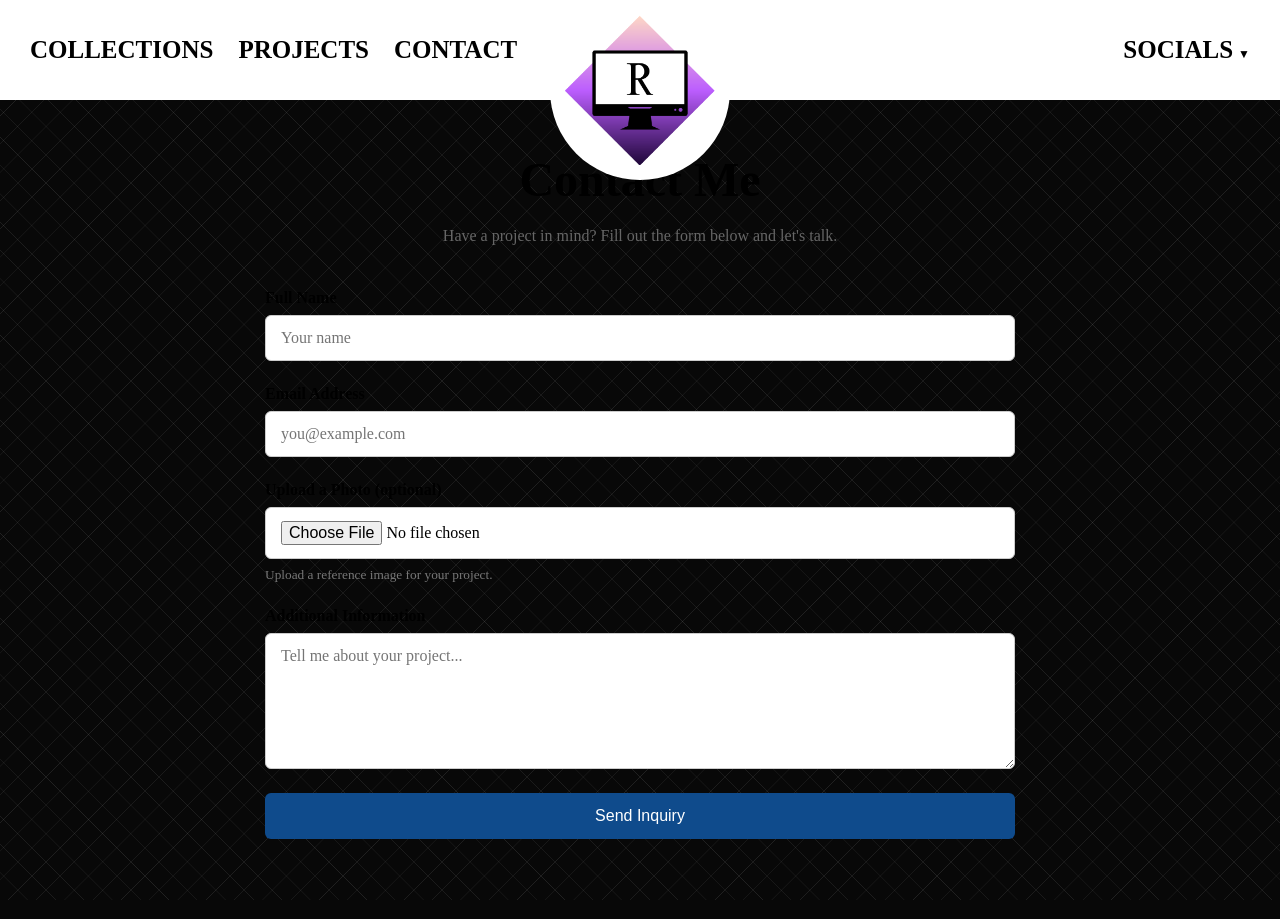
==== contact.html @ 5a3e5517 "Upload portfolio website" ====
<!-- Homepage -->

<!DOCTYPE html>
<html>

    <head>
        <link rel="Stylesheet" href="style.css">
        <script src="scripts.js" defer></script>
    </head>

    
    <main class="contact-page">
        <h1>Contact Me</h1>
        <p class="contact-intro">
            Have a project in mind? Fill out the form below and let's talk.
        </p>

        <form class="contact-form" action="https://formspree.io/f/mdearlnl" method="POST"
            enctype="multipart/form-data">

                <input
                    type="hidden"
                    name="_next"
                    value="https://your-website-url/thank-you.html"
                >

            <div class="form-group">
                <label for="name">Full Name</label>
                <input
                    type="text"
                    id="name"
                    name="name"
                    placeholder="Your name"
                    required
                >
            </div>

            <div class="form-group">
                <label for="email">Email Address</label>
                <input
                    type="email"
                    id="email"
                    name="email"
                    placeholder="you@example.com"
                    required
                >
            </div>

            <div class="form-group">
                <label for="photo">Upload a Photo (optional)</label>
                <input
                    type="file"
                    id="photo"
                    name="photo"
                    accept="image/*"
                >
                <small>Upload a reference image for your project.</small>
            </div>

            <div class="form-group">
                <label for="message">Additional Information</label>
                <textarea
                    id="message"
                    name="message"
                    rows="6"
                    placeholder="Tell me about your project..."
                    required
                ></textarea>
            </div>

            <button type="submit">Send Inquiry</button>
        </form>
    </main>


</html>
---- style.css ----
html {
    scroll-behavior: smooth;
}

/* Background color */

body {
    margin: 0;
    background-color: #080808;

    background-image:
        repeating-linear-gradient(
            45deg,
            transparent 0px,
            transparent 19px,
            rgba(255, 255, 255, 0.1) 19.5px,
            transparent 20px
        ),
        repeating-linear-gradient(
            -45deg,
            transparent 0px,
            transparent 19px,
            rgba(255, 255, 255, 0.1) 19.5px,
            transparent 20px
        );

    background-attachment: fixed;
}



/* Nav bar */
header {
    position: fixed;
    top: 0;
    left: 0;

    width: 100%;
    height: 100px;

    background-color: white;

    display: flex;
    align-items: center;
    justify-content: space-between;

    padding: 0 30px;
    box-sizing: border-box;

    z-index: 10;
}

/* Left-side navigation */
nav {
    display: flex;
    align-items: center;
    gap: 25px;
    font-size: 25px;
    flex-wrap: nowrap;
}

nav a {
    transition: color 0.20s;
}

nav a:hover {
    color: lightblue;
}

.nav-style {
    font-family: Georgia, 'Times New Roman', Times, serif;
    font-weight: 900;
    text-transform: uppercase;
    text-decoration: none;
    color: black;
}


/* Center logo badge */
.brand-badge {
    position: absolute;
    top: 0;
    left: 50%;
    transform: translateX(-50%);

    width: 180px;
    height: 180px;

    background: white;
    border-radius: 0 0 120px 120px;

    display: flex;
    justify-content: center;
    align-items: center;

    transition: width 0.4s ease,
                height 0.4s ease,
                border-radius 0.4s ease;
                

    z-index: 1;
}

/* Logo */
.brand-logo{
    display: flex;
    align-items: center;
    justify-content: center;
}

.brand-logo img {
    width: 150px;
    height: 150px;
    object-fit: contain;

    transition: width 0.4s ease,
                height 0.4s ease;
                transform: 0.4s ease;
}

/* Keep navbar links above the badge */
.main-nav,
.nav-right {
    position: relative;
    z-index: 2;
}

/* Scrolled navbar */
header.scrolled .brand-badge {
    width: 100px;
    height: 100px;
    border-radius: 0 0 50px 50px;
}

header.scrolled .brand-logo img {
    width: 60px;
    height: 60px;
}



/* Right-side section */
.nav-right {
    display: flex;
    align-items: center;
    gap: 50px;
    margin-left: auto;
}

/* Social links */
.social-links {
    display: flex;
    align-items: center;
    gap: 20px;
}

/* Dropdown */
.dropdown {
    position: relative;
}

.dropdown-button {
    font-family: Georgia, 'Times New Roman', Times, serif;
    font-weight: 900;
    text-transform: uppercase;
    font-size: 25px;
    color: black;

    background: none;
    border: none;
    cursor: pointer;
    padding: 10px 0;
}

.dropdown-button:hover {
    color: lightblue;
}

.arrow {
    font-size: 12px;
    margin-left: 5px;
}

/* Dropdown menu */
.dropdown-content {
    display: none;
    position: absolute;
    top: 100%;
    right: 0;

    min-width: 180px;
    background-color: white;
    box-shadow: 0 4px 10px rgba(0, 0, 0, 0.15);
}

/* Dropdown links */
.dropdown-content a {
    display: block;
    padding: 15px;
    font-family: Georgia, 'Times New Roman', Times, serif;
    font-weight: 900;
    text-transform: uppercase;
    text-decoration: none;
    color: black;
    font-size: 16px;
    transition: color 0.20s;
}

.dropdown-content a:hover {
    color: lightblue;
    background-color: #f5f5f5;
}

/* Show menu on hover or keyboard focus */
.dropdown:hover .dropdown-content,
.dropdown:focus-within .dropdown-content {
    display: block;
}


/* Portfolio homepage */

.portfolio {
    padding: 220px 40px 80px;
    color: white;
    overflow: hidden;
}

.work-section {
    margin-bottom: 70px;
}

.work-section h2 {
    font-size: 32px;
    margin: 0 0 22px;
    text-align: center;
    width: 100%;
}

.work-section h2 a {
    color: white;
    text-decoration: none;
    transition: color 0.2s ease;
}

.work-section h2 a:hover {
    color: lightblue;
}

.carousel {
    width: 100%;
    overflow: hidden;
}

.carousel-track {
    display: flex;
    width: max-content;
    gap: 22px;
    animation: carousel-move 40s linear infinite;
}

.carousel-track img {
    display: block;
    flex: 0 0 320px;
    width: 320px;
    height: 220px;
    object-fit: cover;
    border-radius: 4px;
}

.carousel-track img:hover {
    transform: scale(1.03);
}

.carousel-two .carousel-track {
    animation-delay: -2s;
}

.carousel-three .carousel-track {
    animation-delay: -4s;
}


/* Move exactly half the duplicated track's width */
@keyframes carousel-move {
    from {
        transform: translateX(0);
    }

    to {
        transform: translateX(calc(-50% - 11px));
    }
}


/* Smaller screens */

@media (max-width: 700px) {
    .portfolio {
        padding: 120px 20px 50px;
    }

    .work-section h2 {
        font-size: 25px;
        text-align: center;
    }

    .carousel-track img {
        width: 250px;
        height: 175px;
    }
}

/* Accessibility: reduce animation if requested */

@media (prefers-reduced-motion: reduce) {
    .carousel-track {
        animation: none;
    }
}



/* Full-screen image preview */

.image-overlay {
    position: fixed;
    inset: 0;
    z-index: 1000;
    background: rgba(0, 0, 0, 0.9);
    display: flex;
    align-items: center;
    justify-content: center;
    padding: 50px;
    box-sizing: border-box;
    cursor: zoom-out;
}

.image-overlay img {
    max-width: 90%;
    max-height: 85vh;
    object-fit: contain;
    border-radius: 4px;
    cursor: default;
}

.image-overlay-close {
    position: absolute;
    top: 20px;
    right: 30px;
    font-size: 42px;
    color: white;
    background: none;
    border: none;
    cursor: pointer;
}

@media (max-width: 700px) {
    .image-overlay {
        padding: 20px;
    }

    .image-overlay img {
        max-width: 100%;
        max-height: 80vh;
    }
}



/* All Projects Page */

.projects-page,
.project-detail-page {
    padding: 180px 40px 80px;
    color: white;
    min-height: 100vh;
    box-sizing: border-box;
}

.projects-page > h1,
.project-detail-page > h1 {
    text-align: center;
    font-size: 42px;
    margin: 0 0 12px;
    .projects-page h1 {
    margin-top: 60px;
}
}

.projects-intro {
    text-align: center;
    color: #bdbdbd;
    margin-bottom: 50px;
}

/* Project cards */

.projects-grid {
    display: grid;
    grid-template-columns: repeat(3, minmax(0, 1fr));
    gap: 35px 25px;
}

.project-card {
    color: white;
    text-decoration: none;
    min-width: 0;
}

.project-card img {
    display: block;
    width: 100%;
    aspect-ratio: 4 / 3;
    object-fit: cover;
    border-radius: 4px;
    transition: opacity 0.25s ease;
}

.project-card:hover img {
    opacity: 0.8;
}

.project-card h2 {
    font-size: 22px;
    margin: 14px 0 6px;
}

.project-card p {
    color: #bdbdbd;
    margin: 0;
}

/* Individual Project Page */

.back-link {
    display: inline-block;
    color: white;
    font-size: 20px;
    text-decoration: none;
    margin-bottom: 30px;
    transition: 0.2s;
}

.back-link:hover {
    color: lightblue;
}

#project-category,
#project-description {
    text-align: center;
    color: #bdbdbd;
}

#project-description {
    margin-bottom: 45px;
}

/* Project image gallery */

.project-gallery {
    display: grid;
    grid-template-columns: repeat(2, minmax(0, 1fr));
    gap: 22px;
}

.project-gallery img {
    display: block;
    width: 100%;
    height: auto;
    border-radius: 4px;
}

/* Responsive layout */

@media (max-width: 800px) {
    .projects-grid {
        grid-template-columns: repeat(2, minmax(0, 1fr));
    }

    .project-gallery {
        grid-template-columns: 1fr;
    }
}

@media (max-width: 500px) {
    .projects-page,
    .project-detail-page {
        padding: 140px 20px 50px;
    }

    .projects-grid {
        grid-template-columns: 1fr;
    }
}


.about-section {
    padding: 80px 8%;
    margin-top: 60px;
    overflow: hidden;
}

.about-section > h1 {
    text-align: center;
    font-size: 3rem;
    margin-bottom: 50px;
}

.about-content {
    display: flex;
    align-items: center;
    justify-content: center;
    gap: 60px;
    max-width: 1100px;
    margin: 0 auto;
}

.about-image,
.about-text {
    flex: 1;
    min-width: 0;
}

.about-image img {
    display: block;
    width: 100%;
    max-width: 420px;
    border-radius: 8px;
}

.about-text h2 {
    font-size: 2rem;
    margin-bottom: 20px;
}

.about-text p {
    font-size: 1.1rem;
    line-height: 1.8;
}

@media (max-width: 700px) {
    .about-content {
        flex-direction: column;
        gap: 30px;
    }

    .about-image img {
        margin: 0 auto;
    }
}


@keyframes slideFromLeft {
    from {
        opacity: 0;
        transform: translateX(-70px);
    }
    to {
        opacity: 1;
        transform: translateX(0);
    }
}

@keyframes slideFromRight {
    from {
        opacity: 0;
        transform: translateX(70px);
    }
    to {
        opacity: 1;
        transform: translateX(0);
    }
}

.about-image,
.about-text {
    opacity: 0;
}

.about-section.visible .about-image {
    animation: slideFromLeft 0.9s ease-out forwards;
}

.about-section.visible .about-text {
    animation: slideFromRight 0.9s ease-out 0.15s forwards;
}


.contact-page {
    max-width: 750px;
    margin: 0 auto;
    padding: 120px 24px 80px;
}

.contact-page h1 {
    text-align: center;
    font-size: 3rem;
    margin-bottom: 15px;
}

.contact-intro {
    text-align: center;
    color: #666;
    margin-bottom: 40px;
    line-height: 1.6;
}

.contact-form {
    display: flex;
    flex-direction: column;
    gap: 24px;
}

.form-group {
    display: flex;
    flex-direction: column;
    gap: 8px;
}

.form-group label {
    font-weight: 600;
}

.form-group input,
.form-group textarea {
    width: 100%;
    box-sizing: border-box;
    padding: 13px 15px;
    border: 1px solid #ccc;
    border-radius: 6px;
    font: inherit;
    background: white;
}

.form-group input:focus,
.form-group textarea:focus {
    outline: 2px solid #0f4b8c;
    border-color: #0f4b8c;
}

.form-group textarea {
    resize: vertical;
}

.form-group small {
    color: #777;
}

.contact-form button {
    padding: 14px 20px;
    background: #0f4b8c;
    color: white;
    border: none;
    border-radius: 6px;
    font-size: 1rem;
    cursor: pointer;
    transition: background 0.2s ease;
}

.contact-form button:hover {
    background: #0a3563;
}

/* Thank you page */

.thank-you-page {
    min-height: 70vh;
    display: flex;
    flex-direction: column;
    justify-content: center;
    align-items: center;
    text-align: center;
    padding: 100px 24px 60px;
}

.thank-you-page h1 {
    font-size: 3rem;
    margin-bottom: 20px;
    color: white;

}

.thank-you-page p {
    max-width: 500px;
    line-height: 1.8;
    margin-bottom: 30px;
    color: white;
}

.thank-you-button {
    display: inline-block;
    padding: 13px 24px;
    background: lightblue;
    color: black;
    text-decoration: none;
    border-radius: 6px;
    transition: background 0.2s ease;
}

.thank-you-button:hover {
    background: #0a3563;
}
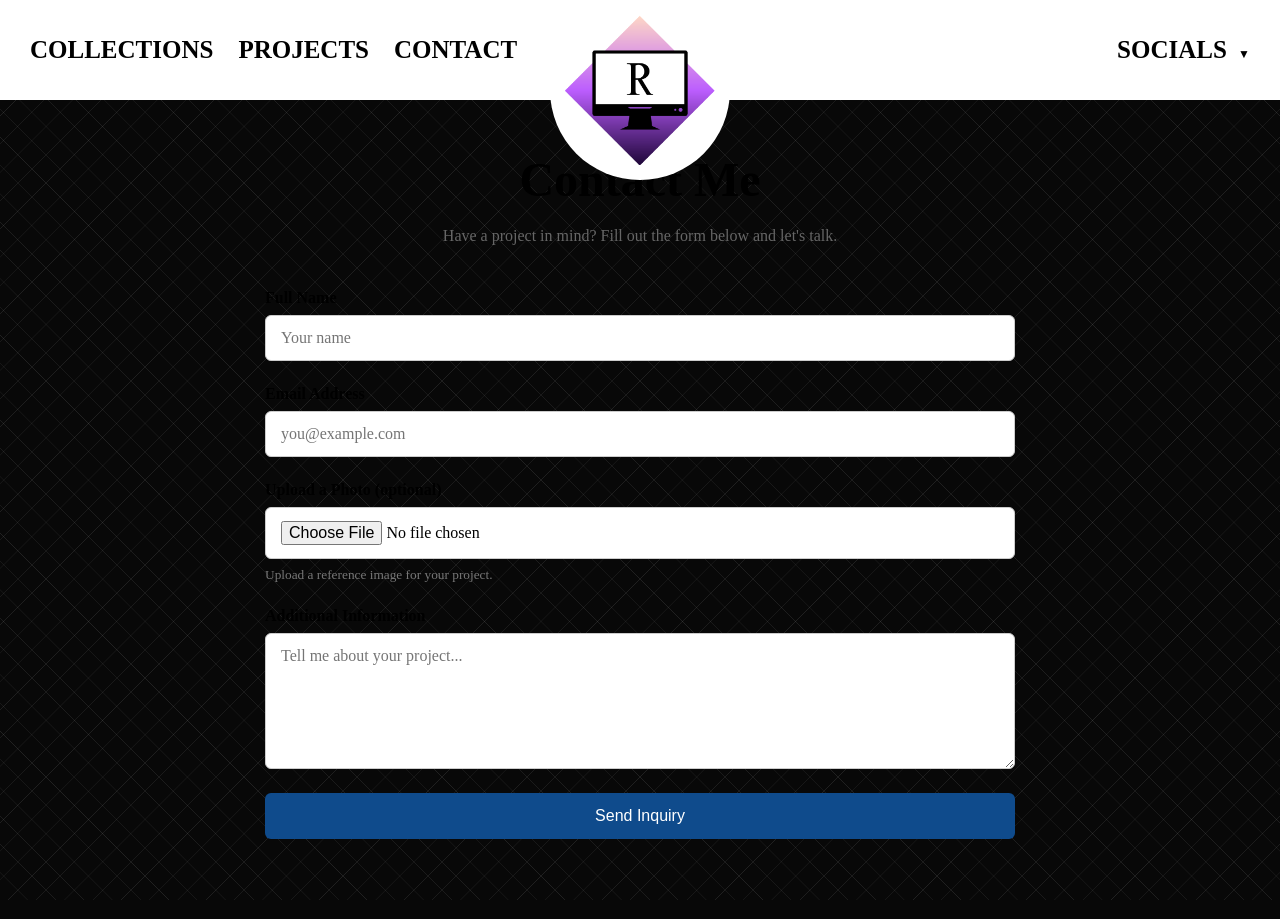
==== commit 07f51192: "fixed the nav bar for mobile" ====
--- a/contact.html
+++ b/contact.html
@@ -6,6 +6,7 @@
     <head>
         <link rel="Stylesheet" href="style.css">
         <script src="scripts.js" defer></script>
+        <meta name="viewport" content="width=device-width, initial-scale=1.0">
     </head>
 
     
--- a/style.css
+++ b/style.css
@@ -218,6 +218,101 @@
     display: block;
 }
 
+/* Mobile navigation */
+.menu-toggle,
+.mobile-menu {
+    display: none;
+}
+
+@media (max-width: 768px) {
+
+    /* Keep the header fixed and aligned */
+    header {
+        height: 80px;
+        padding: 0 18px;
+    }
+
+    /* Hide the desktop navigation and socials */
+    header > nav,
+    header .nav-right {
+        display: none;
+    }
+
+    /* Center the logo */
+    header .brand-badge {
+        width: 100px;
+        height: 100px;
+        border-radius: 0 0 50px 50px;
+    }
+
+    header .brand-logo img {
+        width: 80px;
+        height: 80px;
+    }
+
+    header.scrolled .brand-badge {
+        width: 75px;
+        height: 75px;
+        border-radius: 0 0 38px 38px;
+    }
+
+    header.scrolled .brand-logo img {
+        width: 60px;
+        height: 60px;
+    }
+
+    /* Three-line button */
+    header .menu-toggle {
+        display: block;
+        margin-left: auto;
+        padding: 8px;
+        background: transparent;
+        border: none;
+        color: black;
+        font-size: 30px;
+        line-height: 1;
+        cursor: pointer;
+        position: relative;
+        z-index: 1002;
+    }
+
+    /* Dropdown menu is hidden until clicked */
+    header .mobile-menu {
+        display: none;
+        position: absolute;
+        top: 100%;
+        right: 0;
+        width: 210px;
+        padding: 8px 0;
+        background: #080808;
+        flex-direction: column;
+        box-shadow: 0 5px 12px rgba(0, 0, 0, 0.35);
+        z-index: 1001;
+    }
+
+    header .mobile-menu.active {
+        display: flex;
+    }
+
+    header .mobile-menu a {
+        display: block;
+        padding: 14px 20px;
+        color: white;
+        font-family: Georgia, 'Times New Roman', serif;
+        font-size: 16px;
+        text-decoration: none;
+    }
+
+    header .mobile-menu a:hover {
+        background: #252525;
+        color: lightblue;
+    }
+
+    /* Keep page content from sitting under the header */
+    .portfolio {
+        padding-top: 140px;
+    }
+}
 
 /* Portfolio homepage */
 
@@ -702,3 +797,82 @@
 .thank-you-button:hover {
     background: #0a3563;
 }
+
+
+@media (max-width: 768px) {
+    header > nav.nav-left,
+    header > .nav-right {
+        display: none !important;
+    }
+
+    header > .menu-toggle {
+        display: block !important;
+        color: black !important;
+        position: relative;
+        z-index: 1002;
+    }
+
+    header > .mobile-menu {
+        display: none;
+    }
+
+    header > .mobile-menu.active {
+        display: flex !important;
+        flex-direction: column;
+    }
+}
+
+/* FORCE MOBILE NAVIGATION TEST */
+@media screen and (max-width: 768px) {
+    header > nav.nav-left,
+    header > .nav-right {
+        display: none !important;
+    }
+
+    header > button.menu-toggle {
+        display: block !important;
+        position: absolute;
+        right: 18px;
+        top: 20px;
+        z-index: 9999;
+        color: #000;
+        background: white;
+        border: 1px solid #ccc;
+        border-radius: 4px;
+        padding: 5px 9px;
+        font-size: 28px;
+        cursor: pointer;
+    }
+
+    header > .mobile-menu {
+        display: none !important;
+        position: absolute;
+        top: 100%;
+        right: 0;
+        width: 210px;
+        background: #080808;
+        flex-direction: column;
+        z-index: 9998;
+    }
+
+    header > .mobile-menu.active {
+        display: flex !important;
+    }
+
+    header > .mobile-menu a {
+        color: white !important;
+        padding: 15px 20px;
+        text-decoration: none;
+    }
+}
+
+/* Hide the hamburger on desktop */
+@media screen and (min-width: 769px) {
+    header > button.menu-toggle {
+        display: none !important;
+    }
+
+    header > .mobile-menu {
+        display: none !important;
+    }
+}
